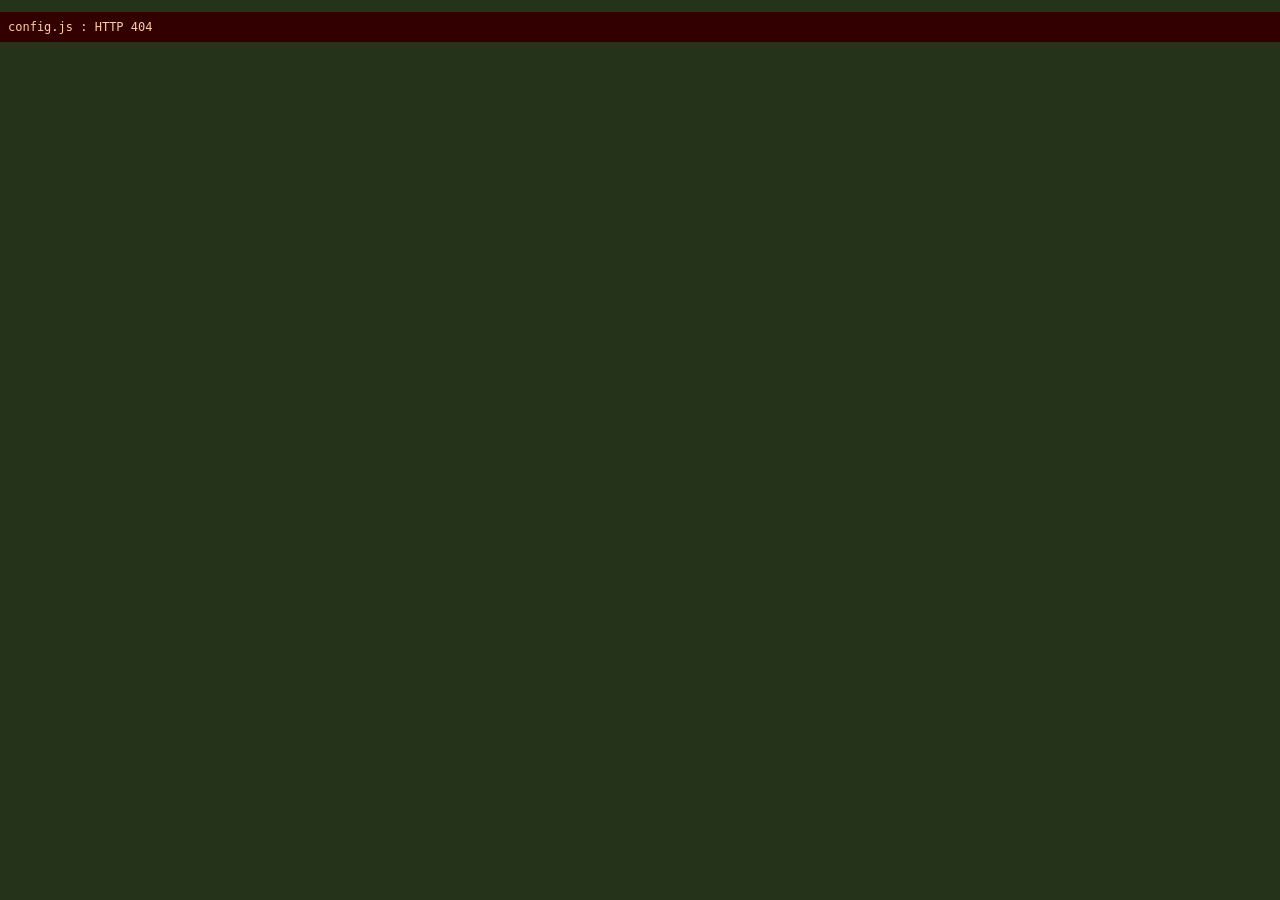
==== battleai/index.html @ f90625e1 "Add initial HTML structure for the Duel game" ====
<!DOCTYPE html>
<html lang="fr">
<head>
<meta charset="utf-8">
<meta name="viewport" content="width=device-width, initial-scale=1, viewport-fit=cover, user-scalable=no">
<title>Duel</title>
<style>
  html, body { margin: 0; padding: 0; overflow: hidden; height: 100%;
               background: #26331b;
               display: flex; align-items: center; justify-content: center;
               -webkit-user-select: none; user-select: none;
               -webkit-tap-highlight-color: transparent;
               cursor: none; }
  * { cursor: none !important; }
  #jeu { display: block; outline: none; }
  #err { position: fixed; left: 0; right: 0; top: 0; z-index: 9;
         background: #300; color: #fca; font: 12px ui-monospace, monospace;
         padding: 8px; white-space: pre-wrap; display: none; }
</style>
</head>
<body>
<pre id="err"></pre>
<canvas id="jeu" tabindex="0" autofocus></canvas>
<script>
  const zoneErr = document.getElementById('err');
  function montreErr(t) {
    zoneErr.style.display = 'block';
    zoneErr.textContent += t + '\n';
  }
  window.montreErr = montreErr;
  window.onerror = (msg, src, l) => montreErr('ERREUR ligne ' + l + ' : ' + msg);

  (async () => {
    const f = ['config', 'moteur', 'observation', 'cerveau', 'recompense',
               'collecte', 'gradients', 'entrainement', 'tests',
               'rendu', 'debug', 'main'];
    for (const n of f) {
      let txt;
      try {
        const r = await fetch('js/' + n + '.js?v=' + Date.now());
        if (!r.ok) { montreErr(n + '.js : HTTP ' + r.status); return; }
        txt = await r.text();
      } catch (e) { montreErr(n + '.js : ' + e.message); return; }

      // Koder repond 200 avec une page HTML quand le fichier n'existe
      // pas : sans ce controle, on injecterait du HTML comme du script
      if (/^\s*</.test(txt)) {
        montreErr(n + '.js : FICHIER ABSENT (le serveur a renvoye du HTML)');
        return;
      }

      const el = document.createElement('script');
      el.textContent = txt;
      document.body.appendChild(el);
    }
    document.getElementById('jeu').focus({ preventScroll: true });
  })();
</script>
</body>
</html>
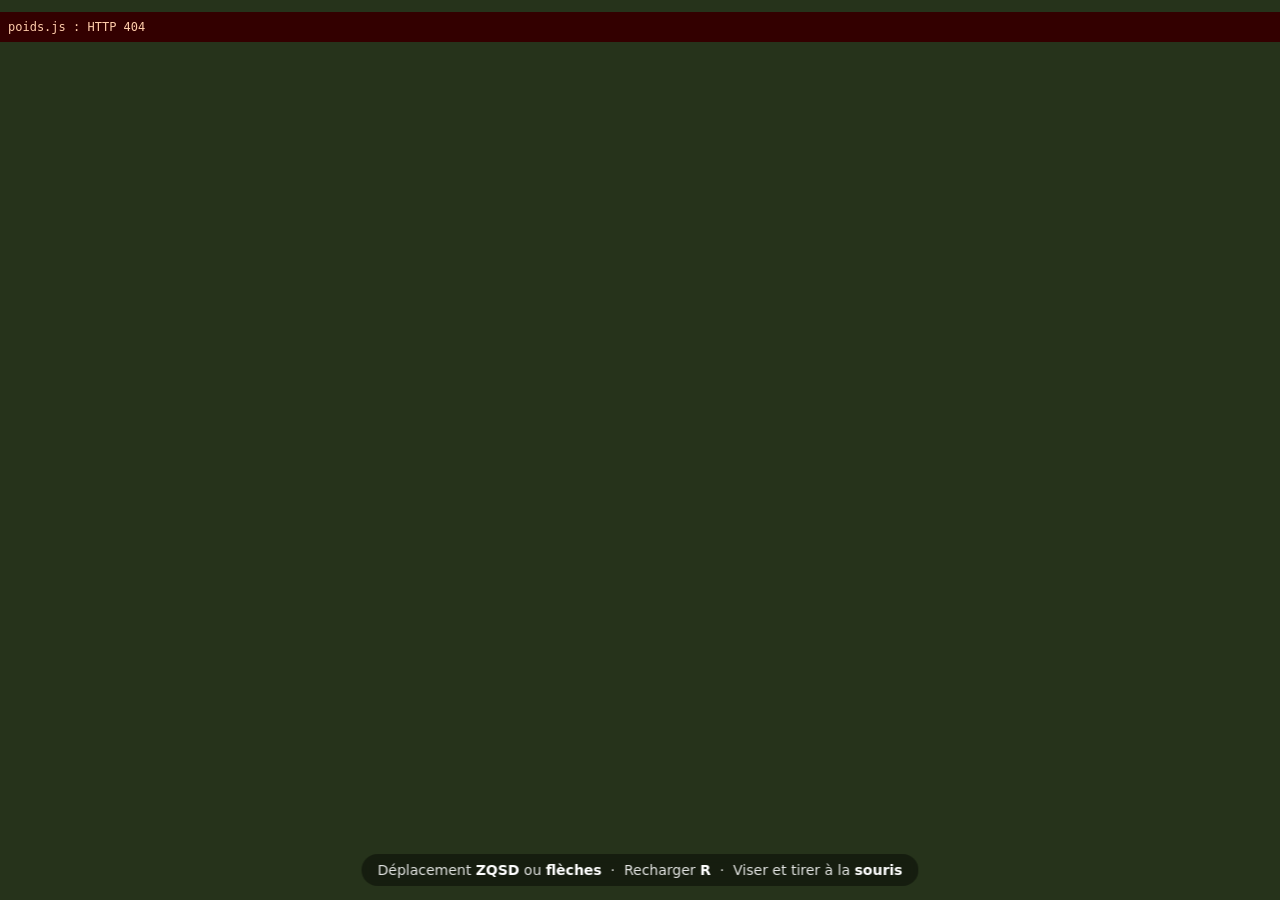
==== commit 65348566: "Update index.html" ====
--- a/battleai/index.html
+++ b/battleai/index.html
@@ -16,11 +16,35 @@
   #err { position: fixed; left: 0; right: 0; top: 0; z-index: 9;
          background: #300; color: #fca; font: 12px ui-monospace, monospace;
          padding: 8px; white-space: pre-wrap; display: none; }
+  #aide { position: fixed; left: 50%; transform: translateX(-50%);
+          bottom: 14px; z-index: 8;
+          background: rgba(0, 0, 0, 0.42);
+          color: rgba(255, 255, 255, 0.88);
+          font: 14px system-ui, -apple-system, sans-serif;
+          padding: 8px 16px; border-radius: 999px;
+          white-space: nowrap; pointer-events: none;
+          backdrop-filter: blur(4px); }
+  #aide b { color: #fff; font-weight: 600; }
+  #retour { position: fixed; left: 14px; top: 12px; z-index: 8;
+            color: rgba(255, 255, 255, 0.65);
+            font: 14px system-ui, sans-serif; text-decoration: none;
+            background: rgba(0, 0, 0, 0.35);
+            padding: 6px 12px; border-radius: 999px; }
+  @media (max-width: 640px) {
+    #aide { font-size: 12px; padding: 7px 12px; white-space: normal;
+            max-width: 92vw; text-align: center; border-radius: 14px; }
+  }
 </style>
 </head>
 <body>
 <pre id="err"></pre>
+<a id="retour" href="../">← retour</a>
 <canvas id="jeu" tabindex="0" autofocus></canvas>
+<div id="aide">
+  Déplacement <b>ZQSD</b> ou <b>flèches</b> &nbsp;·&nbsp;
+  Recharger <b>R</b> &nbsp;·&nbsp;
+  Viser et tirer à la <b>souris</b>
+</div>
 <script>
   const zoneErr = document.getElementById('err');
   function montreErr(t) {
@@ -29,26 +53,22 @@
   }
   window.montreErr = montreErr;
   window.onerror = (msg, src, l) => montreErr('ERREUR ligne ' + l + ' : ' + msg);
-
   (async () => {
-    const f = ['config', 'moteur', 'observation', 'cerveau', 'recompense',
-               'collecte', 'gradients', 'entrainement', 'tests',
-               'rendu', 'debug', 'main'];
+    const f = ['config', 'moteur', 'observation', 'cerveau',
+               'rendu', 'poids', 'main'];
     for (const n of f) {
       let txt;
       try {
-        const r = await fetch('js/' + n + '.js?v=' + Date.now());
+        const r = await fetch('js/' + n + '.js');
         if (!r.ok) { montreErr(n + '.js : HTTP ' + r.status); return; }
         txt = await r.text();
       } catch (e) { montreErr(n + '.js : ' + e.message); return; }
-
-      // Koder repond 200 avec une page HTML quand le fichier n'existe
-      // pas : sans ce controle, on injecterait du HTML comme du script
+      // certains serveurs repondent 200 avec une page HTML quand le
+      // fichier n'existe pas : sans ce controle on injecterait du HTML
       if (/^\s*</.test(txt)) {
         montreErr(n + '.js : FICHIER ABSENT (le serveur a renvoye du HTML)');
         return;
       }
-
       const el = document.createElement('script');
       el.textContent = txt;
       document.body.appendChild(el);
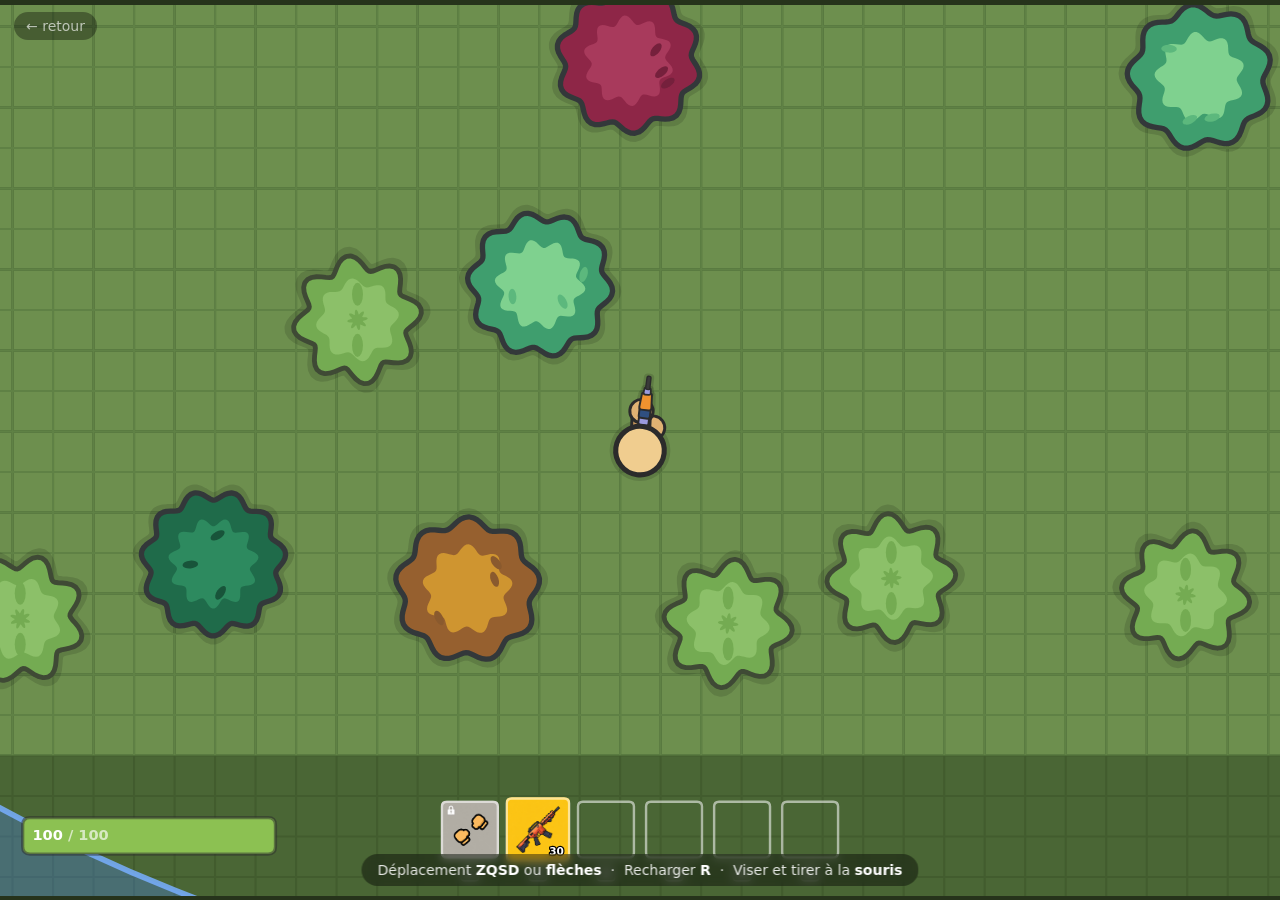
==== commit 6d58dc8b: "Update index.html" ====
--- a/battleai/index.html
+++ b/battleai/index.html
@@ -31,8 +31,14 @@
             background: rgba(0, 0, 0, 0.35);
             padding: 6px 12px; border-radius: 999px; }
   @media (max-width: 640px) {
-    #aide { font-size: 12px; padding: 7px 12px; white-space: normal;
-            max-width: 92vw; text-align: center; border-radius: 14px; }
+  #aide { position: fixed; left: 50%; transform: translateX(-50%);
+          top: 12px; z-index: 8;
+          background: rgba(0, 0, 0, 0.42);
+          color: rgba(255, 255, 255, 0.88);
+          font: 14px system-ui, -apple-system, sans-serif;
+          padding: 8px 16px; border-radius: 999px;
+          white-space: nowrap; pointer-events: none;
+          backdrop-filter: blur(4px); }
   }
 </style>
 </head>
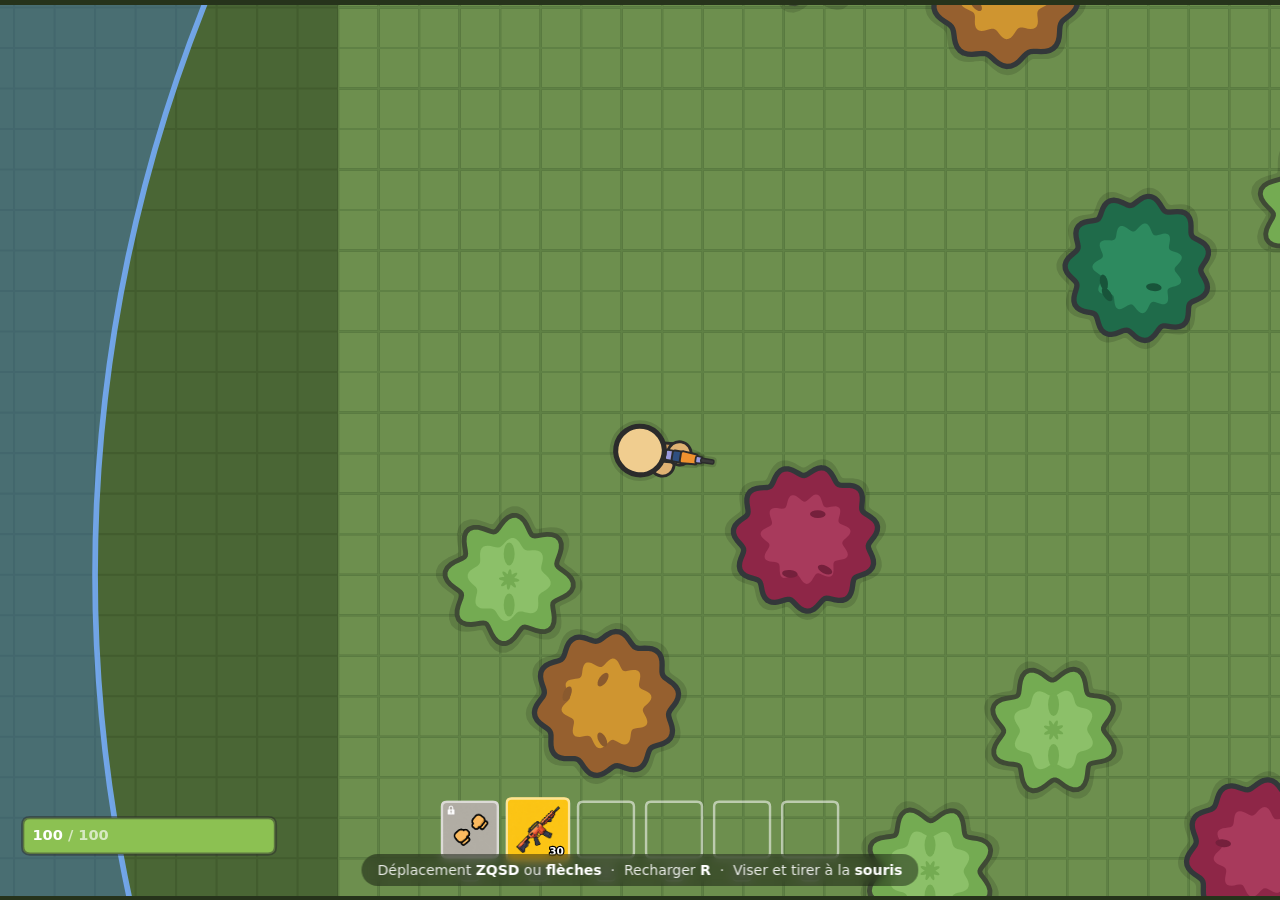
==== commit 6aeaf39c: "Update index.html" ====
--- a/battleai/index.html
+++ b/battleai/index.html
@@ -25,11 +25,6 @@
           white-space: nowrap; pointer-events: none;
           backdrop-filter: blur(4px); }
   #aide b { color: #fff; font-weight: 600; }
-  #retour { position: fixed; left: 14px; top: 12px; z-index: 8;
-            color: rgba(255, 255, 255, 0.65);
-            font: 14px system-ui, sans-serif; text-decoration: none;
-            background: rgba(0, 0, 0, 0.35);
-            padding: 6px 12px; border-radius: 999px; }
   @media (max-width: 640px) {
   #aide { position: fixed; left: 50%; transform: translateX(-50%);
           top: 12px; z-index: 8;
@@ -44,7 +39,6 @@
 </head>
 <body>
 <pre id="err"></pre>
-<a id="retour" href="../">← retour</a>
 <canvas id="jeu" tabindex="0" autofocus></canvas>
 <div id="aide">
   Déplacement <b>ZQSD</b> ou <b>flèches</b> &nbsp;·&nbsp;
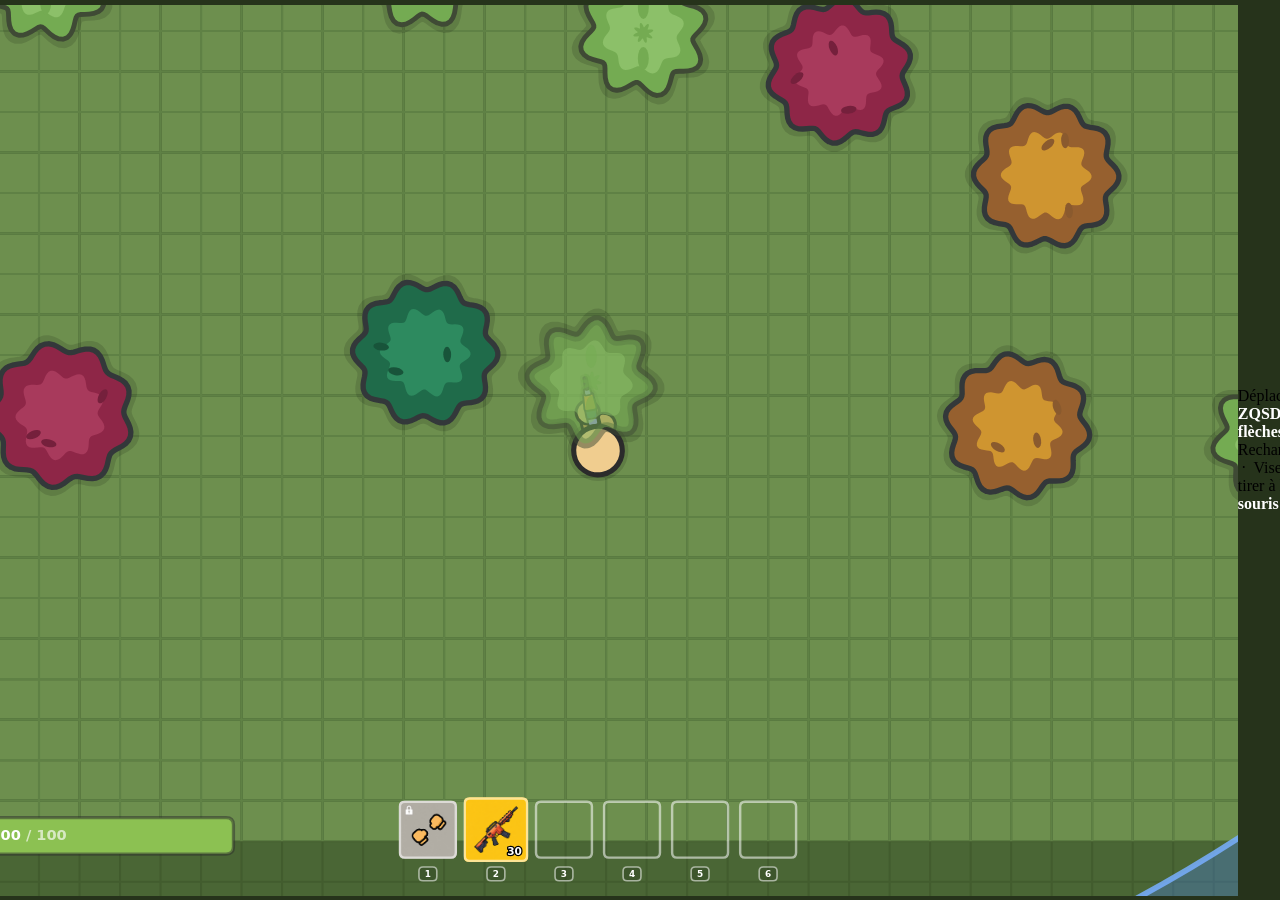
==== commit 6616ce4f: "Remove aide styles from index.html Removed redundant styles for the aide element." ====
--- a/battleai/index.html
+++ b/battleai/index.html
@@ -16,14 +16,6 @@
   #err { position: fixed; left: 0; right: 0; top: 0; z-index: 9;
          background: #300; color: #fca; font: 12px ui-monospace, monospace;
          padding: 8px; white-space: pre-wrap; display: none; }
-  #aide { position: fixed; left: 50%; transform: translateX(-50%);
-          bottom: 14px; z-index: 8;
-          background: rgba(0, 0, 0, 0.42);
-          color: rgba(255, 255, 255, 0.88);
-          font: 14px system-ui, -apple-system, sans-serif;
-          padding: 8px 16px; border-radius: 999px;
-          white-space: nowrap; pointer-events: none;
-          backdrop-filter: blur(4px); }
   #aide b { color: #fff; font-weight: 600; }
   @media (max-width: 640px) {
   #aide { position: fixed; left: 50%; transform: translateX(-50%);
@@ -34,7 +26,6 @@
           padding: 8px 16px; border-radius: 999px;
           white-space: nowrap; pointer-events: none;
           backdrop-filter: blur(4px); }
-  }
 </style>
 </head>
 <body>
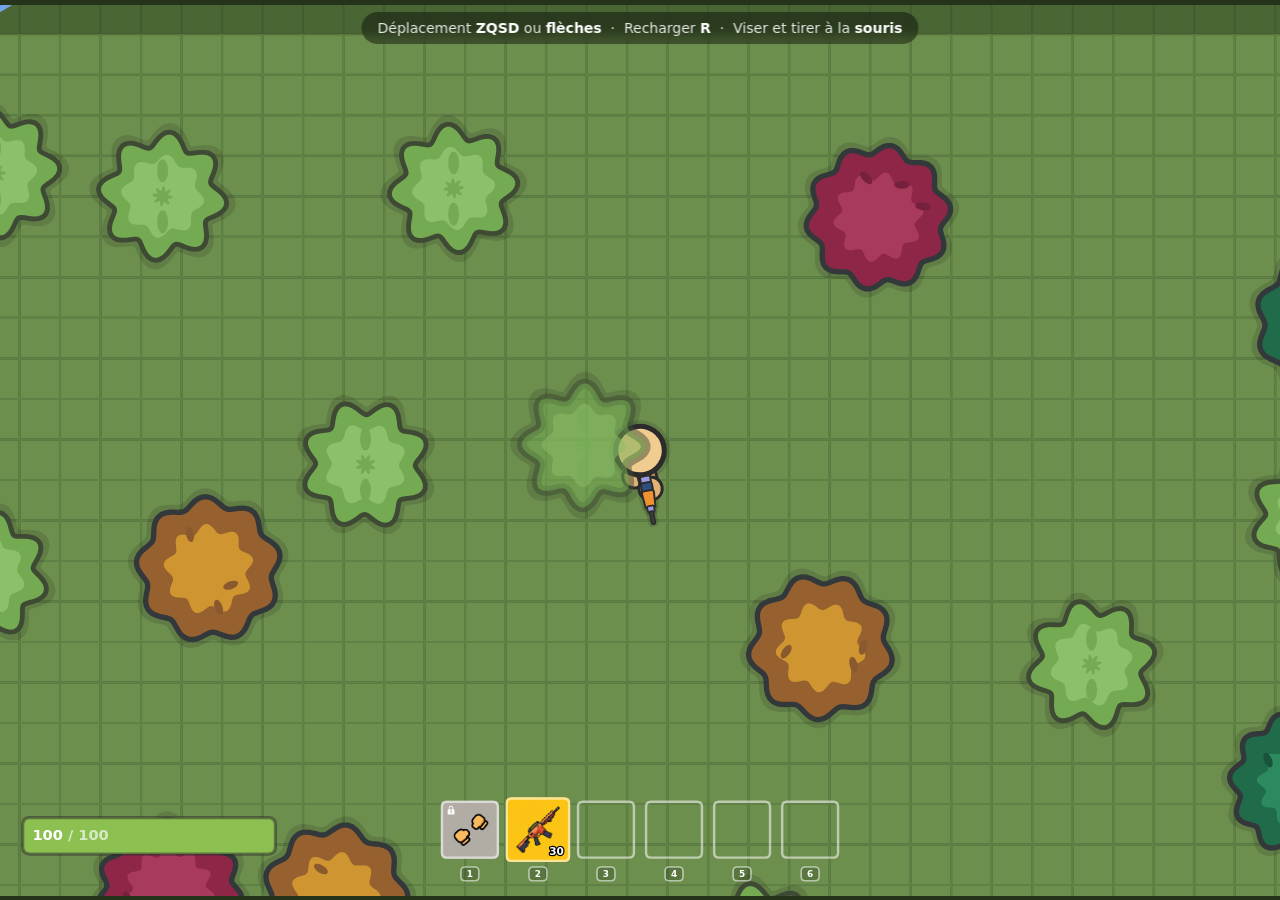
==== commit 9bfa568d: "Update index.html" ====
--- a/battleai/index.html
+++ b/battleai/index.html
@@ -13,11 +13,9 @@
                cursor: none; }
   * { cursor: none !important; }
   #jeu { display: block; outline: none; }
-  #err { position: fixed; left: 0; right: 0; top: 0; z-index: 9;
+  #err { position: fixed; left: 0; right: 0; top: 0; z-index: 12;
          background: #300; color: #fca; font: 12px ui-monospace, monospace;
          padding: 8px; white-space: pre-wrap; display: none; }
-  #aide b { color: #fff; font-weight: 600; }
-  @media (max-width: 640px) {
   #aide { position: fixed; left: 50%; transform: translateX(-50%);
           top: 12px; z-index: 8;
           background: rgba(0, 0, 0, 0.42);
@@ -26,6 +24,11 @@
           padding: 8px 16px; border-radius: 999px;
           white-space: nowrap; pointer-events: none;
           backdrop-filter: blur(4px); }
+  #aide b { color: #fff; font-weight: 600; }
+  @media (max-width: 640px) {
+    #aide { font-size: 12px; padding: 7px 12px; white-space: normal;
+            max-width: 92vw; text-align: center; border-radius: 14px; }
+  }
 </style>
 </head>
 <body>
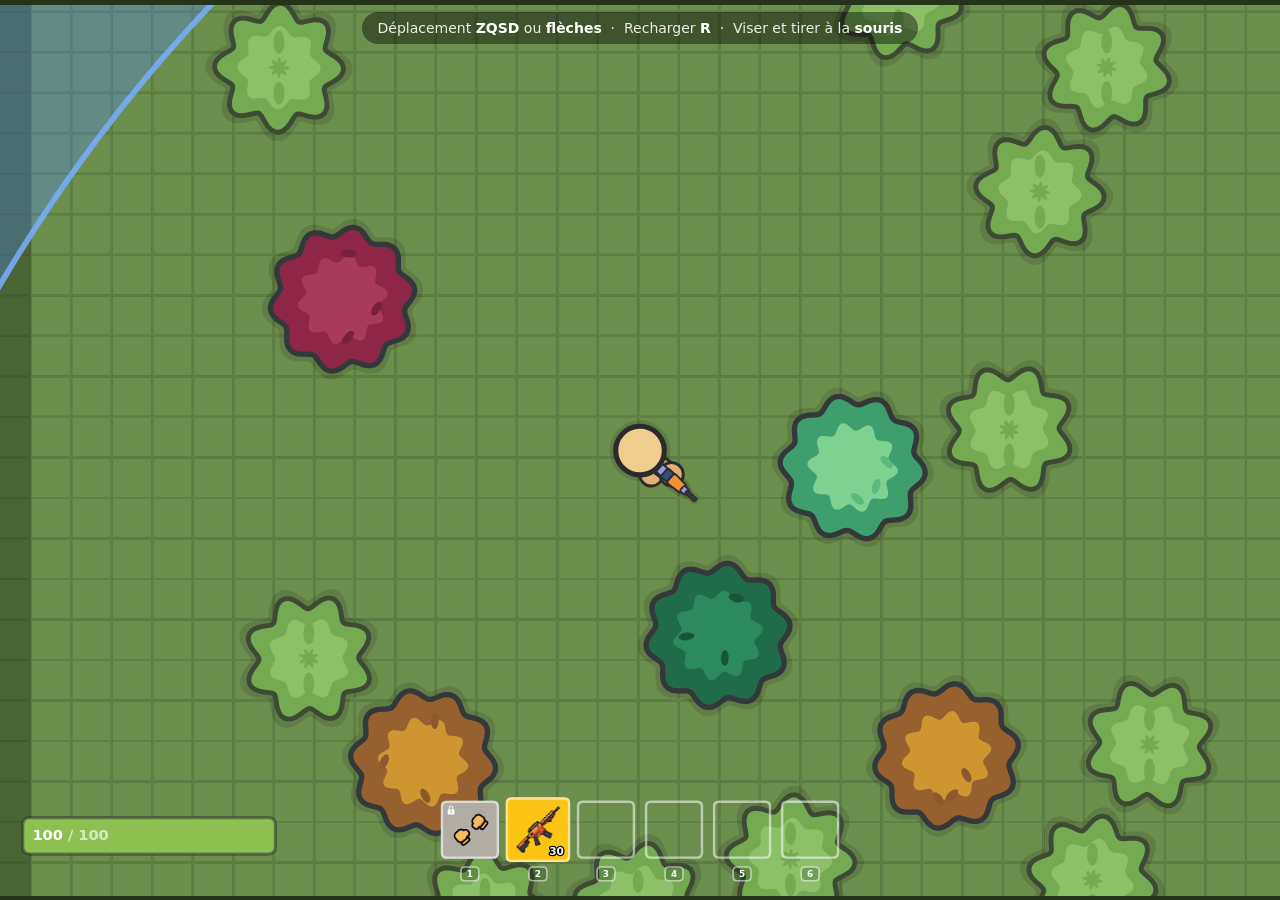
==== commit b154471e: "Refactor aide div for improved styling and layout" ====
--- a/battleai/index.html
+++ b/battleai/index.html
@@ -16,28 +16,17 @@
   #err { position: fixed; left: 0; right: 0; top: 0; z-index: 12;
          background: #300; color: #fca; font: 12px ui-monospace, monospace;
          padding: 8px; white-space: pre-wrap; display: none; }
-  #aide { position: fixed; left: 50%; transform: translateX(-50%);
-          top: 12px; z-index: 8;
-          background: rgba(0, 0, 0, 0.42);
-          color: rgba(255, 255, 255, 0.88);
-          font: 14px system-ui, -apple-system, sans-serif;
-          padding: 8px 16px; border-radius: 999px;
-          white-space: nowrap; pointer-events: none;
-          backdrop-filter: blur(4px); }
-  #aide b { color: #fff; font-weight: 600; }
-  @media (max-width: 640px) {
-    #aide { font-size: 12px; padding: 7px 12px; white-space: normal;
-            max-width: 92vw; text-align: center; border-radius: 14px; }
-  }
 </style>
 </head>
 <body>
 <pre id="err"></pre>
 <canvas id="jeu" tabindex="0" autofocus></canvas>
-<div id="aide">
-  Déplacement <b>ZQSD</b> ou <b>flèches</b> &nbsp;·&nbsp;
-  Recharger <b>R</b> &nbsp;·&nbsp;
-  Viser et tirer à la <b>souris</b>
+<div id="aide" style="position:fixed; top:12px; left:0; right:0; z-index:8; display:flex; justify-content:center; pointer-events:none;">
+  <span style="background:rgba(0,0,0,0.42); color:rgba(255,255,255,0.9); font:500 14px system-ui,-apple-system,sans-serif; padding:8px 16px; border-radius:999px; max-width:92vw; text-align:center;">
+    Déplacement <b style="color:#fff">ZQSD</b> ou <b style="color:#fff">flèches</b>
+    &nbsp;·&nbsp; Recharger <b style="color:#fff">R</b>
+    &nbsp;·&nbsp; Viser et tirer à la <b style="color:#fff">souris</b>
+  </span>
 </div>
 <script>
   const zoneErr = document.getElementById('err');
